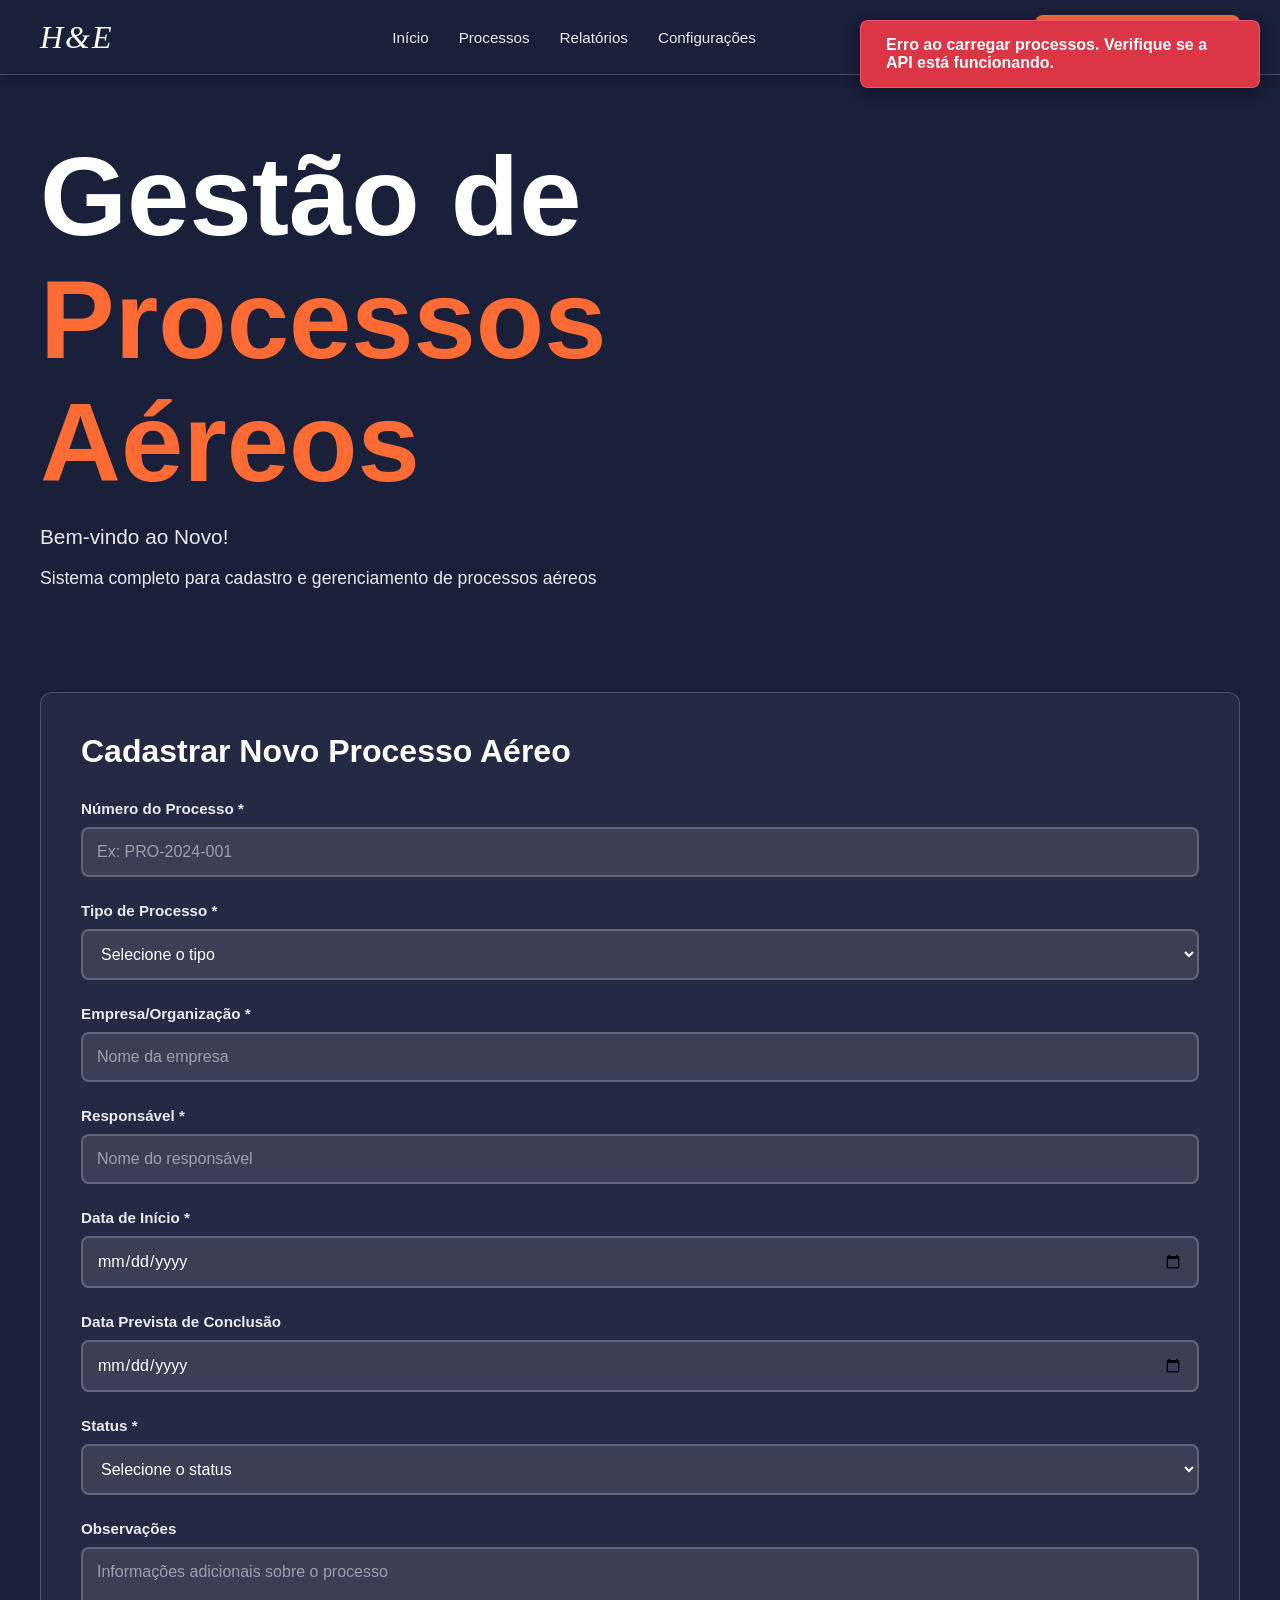
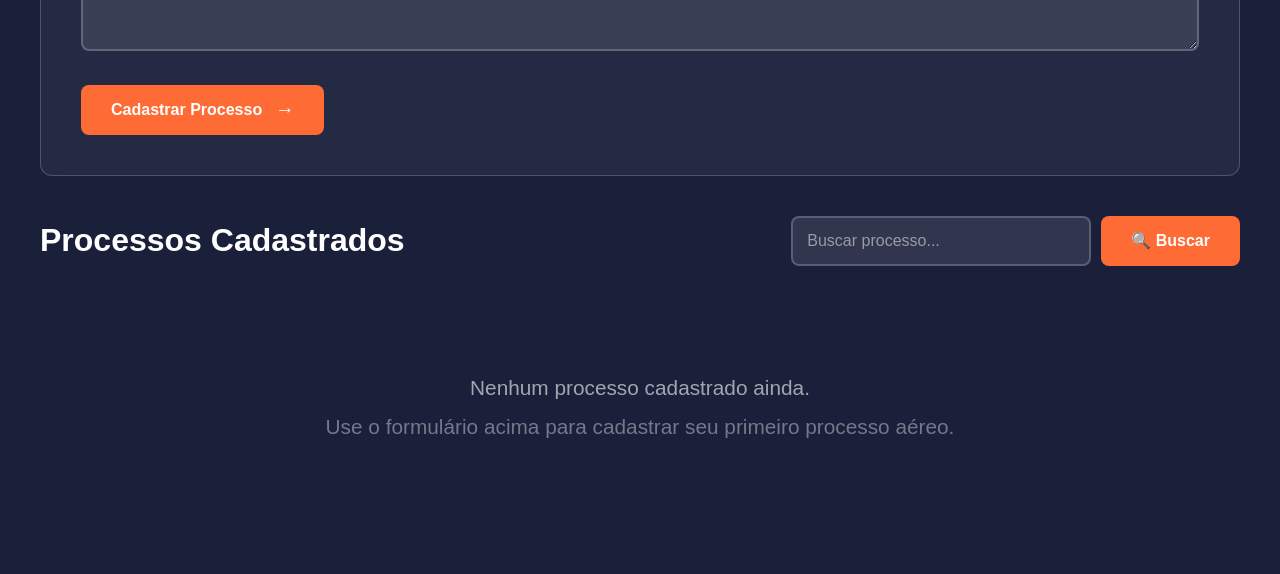
==== index.html @ e1e5bd00 "Initial commit: Sistema H&E - Gestão de Processos Aéreos - Frontend completo com HTML, CSS e JavaScr" ====
<!DOCTYPE html>
<html lang="pt-BR">
<head>
    <meta charset="UTF-8">
    <meta name="viewport" content="width=device-width, initial-scale=1.0">
    <title>Gestão de Processos Aéreos</title>
    <link rel="stylesheet" href="styles.css">
</head>
<body>
    <!-- Barra de Navegação -->
    <nav class="navbar">
        <div class="nav-container">
            <div class="nav-brand">H&E</div>
            <div class="nav-menu">
                <a href="#" class="nav-link">Início</a>
                <a href="#" class="nav-link">Processos</a>
                <a href="#" class="nav-link">Relatórios</a>
                <a href="#" class="nav-link">Configurações</a>
            </div>
            <button class="btn-nav-account">
                <span class="icon-account">👤</span>
                Acesse sua conta
            </button>
        </div>
    </nav>

    <div class="container">
        <header class="hero-header">
            <div class="hero-content">
                <h1 class="hero-title">
                    <span class="title-main">Gestão de</span>
                    <span class="title-accent">Processos Aéreos</span>
                </h1>
                <p class="hero-subtitle">Bem-vindo ao Novo!</p>
                <p class="hero-description">Sistema completo para cadastro e gerenciamento de processos aéreos</p>
            </div>
        </header>

        <main>
            <!-- Formulário de Cadastro/Edição -->
            <section class="form-section">
                <h2 id="form-title">Cadastrar Novo Processo Aéreo</h2>
                <form id="process-form">
                    <input type="hidden" id="process-id" value="">
                    
                    <div class="form-group">
                        <label for="numero-processo">Número do Processo *</label>
                        <input type="text" id="numero-processo" required placeholder="Ex: PRO-2024-001">
                    </div>

                    <div class="form-group">
                        <label for="tipo-processo">Tipo de Processo *</label>
                        <select id="tipo-processo" required>
                            <option value="">Selecione o tipo</option>
                            <option value="Licenciamento">Licenciamento</option>
                            <option value="Autorização">Autorização</option>
                            <option value="Certificação">Certificação</option>
                            <option value="Fiscalização">Fiscalização</option>
                            <option value="Outro">Outro</option>
                        </select>
                    </div>

                    <div class="form-group">
                        <label for="empresa">Empresa/Organização *</label>
                        <input type="text" id="empresa" required placeholder="Nome da empresa">
                    </div>

                    <div class="form-group">
                        <label for="responsavel">Responsável *</label>
                        <input type="text" id="responsavel" required placeholder="Nome do responsável">
                    </div>

                    <div class="form-group">
                        <label for="data-inicio">Data de Início *</label>
                        <input type="date" id="data-inicio" required>
                    </div>

                    <div class="form-group">
                        <label for="data-prevista">Data Prevista de Conclusão</label>
                        <input type="date" id="data-prevista">
                    </div>

                    <div class="form-group">
                        <label for="status">Status *</label>
                        <select id="status" required>
                            <option value="">Selecione o status</option>
                            <option value="Em Análise">Em Análise</option>
                            <option value="Aprovado">Aprovado</option>
                            <option value="Rejeitado">Rejeitado</option>
                            <option value="Pendente">Pendente</option>
                            <option value="Concluído">Concluído</option>
                        </select>
                    </div>

                    <div class="form-group">
                        <label for="observacoes">Observações</label>
                        <textarea id="observacoes" rows="4" placeholder="Informações adicionais sobre o processo"></textarea>
                    </div>

                    <div class="form-actions">
                        <button type="submit" id="submit-btn" class="btn btn-primary">
                            Cadastrar Processo
                            <span class="btn-arrow">→</span>
                        </button>
                        <button type="button" id="cancel-btn" class="btn btn-outline" style="display: none;">Cancelar Edição</button>
                    </div>
                </form>
            </section>

            <!-- Lista de Processos -->
            <section class="list-section">
                <div class="list-header">
                    <h2>Processos Cadastrados</h2>
                    <div class="search-box">
                        <input type="text" id="search-input" placeholder="Buscar processo...">
                        <button id="search-btn" class="btn btn-primary">🔍 Buscar</button>
                    </div>
                </div>

                <div id="process-list" class="process-list">
                    <!-- Processos serão inseridos aqui via JavaScript -->
                </div>

                <div id="empty-state" class="empty-state">
                    <p>Nenhum processo cadastrado ainda.</p>
                    <p class="empty-hint">Use o formulário acima para cadastrar seu primeiro processo aéreo.</p>
                </div>
            </section>
        </main>
    </div>

    <!-- Modal de Confirmação -->
    <div id="confirm-modal" class="modal">
        <div class="modal-content">
            <h3>Confirmar Exclusão</h3>
            <p>Tem certeza que deseja excluir este processo?</p>
            <div class="modal-actions">
                <button id="confirm-delete" class="btn btn-danger">Sim, Excluir</button>
                <button id="cancel-delete" class="btn btn-outline">Cancelar</button>
            </div>
        </div>
    </div>

    <script src="script.js"></script>
</body>
</html>
---- styles.css ----
* {
    margin: 0;
    padding: 0;
    box-sizing: border-box;
}

:root {
    --color-dark-blue: #1a1f3a;
    --color-blue: #2c3e7f;
    --color-orange: #ff6b35;
    --color-orange-dark: #e55a2b;
    --color-white: #ffffff;
    --color-text-light: rgba(255, 255, 255, 0.9);
    --color-text-dark: #1a1f3a;
    --color-bg-light: #f5f6fa;
    --color-border: rgba(255, 255, 255, 0.2);
}

body {
    font-family: 'Segoe UI', Tahoma, Geneva, Verdana, sans-serif;
    background: var(--color-dark-blue);
    min-height: 100vh;
    color: var(--color-white);
    padding: 0;
}

/* Navegação */
.navbar {
    background: var(--color-dark-blue);
    padding: 15px 0;
    border-bottom: 1px solid var(--color-border);
    position: sticky;
    top: 0;
    z-index: 100;
    box-shadow: 0 2px 10px rgba(0, 0, 0, 0.3);
}

.nav-container {
    max-width: 1400px;
    margin: 0 auto;
    padding: 0 40px;
    display: flex;
    justify-content: space-between;
    align-items: center;
    flex-wrap: wrap;
    gap: 20px;
}

.nav-brand {
    font-family: Georgia, 'Times New Roman', Times, serif;
    font-size: 2em;
    font-weight: normal;
    color: var(--color-white);
    letter-spacing: 2px;
    font-style: italic;
}

.nav-menu {
    display: flex;
    gap: 30px;
    flex-wrap: wrap;
}

.nav-link {
    color: var(--color-text-light);
    text-decoration: none;
    font-weight: 500;
    transition: color 0.3s;
    font-size: 0.95em;
}

.nav-link:hover {
    color: var(--color-orange);
}

.btn-nav-account {
    background: var(--color-orange);
    color: var(--color-white);
    border: none;
    padding: 12px 24px;
    border-radius: 8px;
    font-weight: 600;
    cursor: pointer;
    display: flex;
    align-items: center;
    gap: 8px;
    transition: all 0.3s;
    font-size: 0.95em;
}

.btn-nav-account:hover {
    background: var(--color-orange-dark);
    transform: translateY(-2px);
    box-shadow: 0 4px 12px rgba(255, 107, 53, 0.4);
}

.icon-account {
    font-size: 1.1em;
}

/* Container Principal */
.container {
    max-width: 1400px;
    margin: 0 auto;
    background: var(--color-dark-blue);
    min-height: calc(100vh - 80px);
}

/* Hero Header */
.hero-header {
    background: var(--color-dark-blue);
    padding: 60px 40px;
    text-align: left;
}

.hero-content {
    max-width: 800px;
}

.hero-title {
    display: flex;
    flex-direction: column;
    margin-bottom: 20px;
}

.title-main {
    font-size: 3.5em;
    font-weight: bold;
    color: var(--color-white);
    line-height: 1.1;
}

.title-accent {
    font-size: 3.5em;
    font-weight: bold;
    color: var(--color-orange);
    line-height: 1.1;
}

.hero-subtitle {
    font-size: 1.3em;
    color: var(--color-text-light);
    margin-bottom: 15px;
    font-weight: 500;
}

.hero-description {
    font-size: 1.1em;
    color: var(--color-text-light);
    line-height: 1.6;
    max-width: 600px;
}

/* Main Content */
main {
    padding: 40px;
    background: var(--color-dark-blue);
}

/* Form Section */
.form-section {
    background: rgba(255, 255, 255, 0.05);
    padding: 40px;
    border-radius: 12px;
    margin-bottom: 40px;
    border: 1px solid var(--color-border);
    backdrop-filter: blur(10px);
}

.form-section h2 {
    color: var(--color-white);
    margin-bottom: 30px;
    font-size: 2em;
    font-weight: 600;
}

.form-group {
    margin-bottom: 25px;
}

.form-group label {
    display: block;
    margin-bottom: 10px;
    font-weight: 600;
    color: var(--color-text-light);
    font-size: 0.95em;
}

.form-group input,
.form-group select,
.form-group textarea {
    width: 100%;
    padding: 14px;
    background: rgba(255, 255, 255, 0.1);
    border: 2px solid var(--color-border);
    border-radius: 8px;
    font-size: 1em;
    transition: all 0.3s;
    font-family: inherit;
    color: var(--color-white);
}

.form-group input::placeholder,
.form-group textarea::placeholder {
    color: rgba(255, 255, 255, 0.5);
}

.form-group input:focus,
.form-group select:focus,
.form-group textarea:focus {
    outline: none;
    border-color: var(--color-orange);
    background: rgba(255, 255, 255, 0.15);
}

.form-group select {
    cursor: pointer;
}

.form-group select option {
    background: var(--color-dark-blue);
    color: var(--color-white);
}

.form-group textarea {
    resize: vertical;
}

.form-actions {
    display: flex;
    gap: 15px;
    margin-top: 30px;
    flex-wrap: wrap;
}

/* Botões */
.btn {
    padding: 14px 30px;
    border: none;
    border-radius: 8px;
    font-size: 1em;
    font-weight: 600;
    cursor: pointer;
    transition: all 0.3s;
    display: inline-flex;
    align-items: center;
    gap: 8px;
    text-transform: none;
    letter-spacing: 0;
}

.btn-primary {
    background: var(--color-orange);
    color: var(--color-white);
}

.btn-primary:hover {
    background: var(--color-orange-dark);
    transform: translateY(-2px);
    box-shadow: 0 5px 15px rgba(255, 107, 53, 0.4);
}

.btn-arrow {
    font-size: 1.2em;
    margin-left: 5px;
}

.btn-outline {
    background: transparent;
    color: var(--color-white);
    border: 2px solid var(--color-white);
}

.btn-outline:hover {
    background: rgba(255, 255, 255, 0.1);
    border-color: var(--color-orange);
    color: var(--color-orange);
}

.btn-edit {
    background: var(--color-orange);
    color: var(--color-white);
    padding: 10px 20px;
    font-size: 0.9em;
}

.btn-edit:hover {
    background: var(--color-orange-dark);
    transform: translateY(-2px);
}

.btn-delete {
    background: #dc3545;
    color: var(--color-white);
    padding: 10px 20px;
    font-size: 0.9em;
}

.btn-delete:hover {
    background: #c82333;
    transform: translateY(-2px);
}

/* List Section */
.list-section {
    margin-top: 40px;
}

.list-header {
    display: flex;
    justify-content: space-between;
    align-items: center;
    margin-bottom: 30px;
    flex-wrap: wrap;
    gap: 20px;
}

.list-header h2 {
    color: var(--color-white);
    font-size: 2em;
    font-weight: 600;
}

.search-box {
    display: flex;
    gap: 10px;
    flex-wrap: wrap;
}

.search-box input {
    padding: 14px;
    background: rgba(255, 255, 255, 0.1);
    border: 2px solid var(--color-border);
    border-radius: 8px;
    font-size: 1em;
    width: 300px;
    color: var(--color-white);
    transition: all 0.3s;
}

.search-box input::placeholder {
    color: rgba(255, 255, 255, 0.5);
}

.search-box input:focus {
    outline: none;
    border-color: var(--color-orange);
    background: rgba(255, 255, 255, 0.15);
}

/* Process List */
.process-list {
    display: grid;
    gap: 20px;
}

.process-card {
    background: rgba(255, 255, 255, 0.05);
    border: 1px solid var(--color-border);
    border-radius: 12px;
    padding: 30px;
    transition: all 0.3s;
    backdrop-filter: blur(10px);
}

.process-card:hover {
    border-color: var(--color-orange);
    transform: translateY(-3px);
    box-shadow: 0 8px 20px rgba(255, 107, 53, 0.2);
    background: rgba(255, 255, 255, 0.08);
}

.process-header {
    display: flex;
    justify-content: space-between;
    align-items: start;
    margin-bottom: 20px;
    flex-wrap: wrap;
    gap: 15px;
}

.process-number {
    font-size: 1.5em;
    font-weight: bold;
    color: var(--color-orange);
}

.process-status {
    padding: 8px 18px;
    border-radius: 20px;
    font-size: 0.85em;
    font-weight: 600;
    text-transform: uppercase;
}

.status-em-analise {
    background: rgba(255, 193, 7, 0.2);
    color: #ffc107;
    border: 1px solid rgba(255, 193, 7, 0.3);
}

.status-aprovado {
    background: rgba(40, 167, 69, 0.2);
    color: #28a745;
    border: 1px solid rgba(40, 167, 69, 0.3);
}

.status-rejeitado {
    background: rgba(220, 53, 69, 0.2);
    color: #dc3545;
    border: 1px solid rgba(220, 53, 69, 0.3);
}

.status-pendente {
    background: rgba(23, 162, 184, 0.2);
    color: #17a2b8;
    border: 1px solid rgba(23, 162, 184, 0.3);
}

.status-concluido {
    background: rgba(40, 167, 69, 0.2);
    color: #28a745;
    border: 1px solid rgba(40, 167, 69, 0.3);
}

.process-info {
    display: grid;
    grid-template-columns: repeat(auto-fit, minmax(220px, 1fr));
    gap: 20px;
    margin-bottom: 25px;
}

.info-item {
    display: flex;
    flex-direction: column;
}

.info-label {
    font-size: 0.85em;
    color: rgba(255, 255, 255, 0.6);
    margin-bottom: 8px;
    font-weight: 600;
    text-transform: uppercase;
    letter-spacing: 0.5px;
}

.info-value {
    font-size: 1.05em;
    color: var(--color-white);
    font-weight: 500;
}

.process-actions {
    display: flex;
    gap: 12px;
    margin-top: 20px;
    padding-top: 20px;
    border-top: 1px solid var(--color-border);
    flex-wrap: wrap;
}

.empty-state {
    text-align: center;
    padding: 80px 20px;
    color: rgba(255, 255, 255, 0.6);
}

.empty-state p {
    font-size: 1.3em;
    margin-bottom: 15px;
}

.empty-hint {
    font-size: 1em;
    color: rgba(255, 255, 255, 0.4);
}

.hidden {
    display: none !important;
}

/* Modal */
.modal {
    display: none;
    position: fixed;
    z-index: 2000;
    left: 0;
    top: 0;
    width: 100%;
    height: 100%;
    background-color: rgba(0, 0, 0, 0.7);
    justify-content: center;
    align-items: center;
    backdrop-filter: blur(5px);
}

.modal.show {
    display: flex;
}

.modal-content {
    background: var(--color-dark-blue);
    padding: 40px;
    border-radius: 15px;
    max-width: 450px;
    width: 90%;
    box-shadow: 0 20px 60px rgba(0, 0, 0, 0.5);
    border: 1px solid var(--color-border);
}

.modal-content h3 {
    color: var(--color-orange);
    margin-bottom: 20px;
    font-size: 1.5em;
}

.modal-content p {
    margin-bottom: 30px;
    color: var(--color-text-light);
    line-height: 1.6;
}

.modal-actions {
    display: flex;
    gap: 15px;
    justify-content: flex-end;
    flex-wrap: wrap;
}

.btn-danger {
    background: #dc3545;
    color: var(--color-white);
}

.btn-danger:hover {
    background: #c82333;
    transform: translateY(-2px);
    box-shadow: 0 5px 15px rgba(220, 53, 69, 0.4);
}

/* Responsividade */
@media (max-width: 1024px) {
    .title-main,
    .title-accent {
        font-size: 2.5em;
    }
}

@media (max-width: 768px) {
    .nav-container {
        padding: 0 20px;
        flex-direction: column;
        align-items: flex-start;
    }

    .nav-menu {
        width: 100%;
        flex-direction: column;
        gap: 15px;
    }

    .btn-nav-account {
        width: 100%;
        justify-content: center;
    }

    .hero-header {
        padding: 40px 20px;
    }

    .title-main,
    .title-accent {
        font-size: 2em;
    }

    main {
        padding: 20px;
    }

    .form-section {
        padding: 25px;
    }

    .list-header {
        flex-direction: column;
        align-items: stretch;
    }

    .search-box {
        width: 100%;
    }

    .search-box input {
        width: 100%;
    }

    .process-header {
        flex-direction: column;
    }

    .process-info {
        grid-template-columns: 1fr;
    }

    .form-actions {
        flex-direction: column;
    }

    .btn {
        width: 100%;
        justify-content: center;
    }

    .process-actions {
        flex-direction: column;
    }

    .modal-actions {
        flex-direction: column;
    }
}

@media (max-width: 480px) {
    .title-main,
    .title-accent {
        font-size: 1.8em;
    }

    .hero-subtitle {
        font-size: 1.1em;
    }

    .form-section h2,
    .list-header h2 {
        font-size: 1.5em;
    }
}
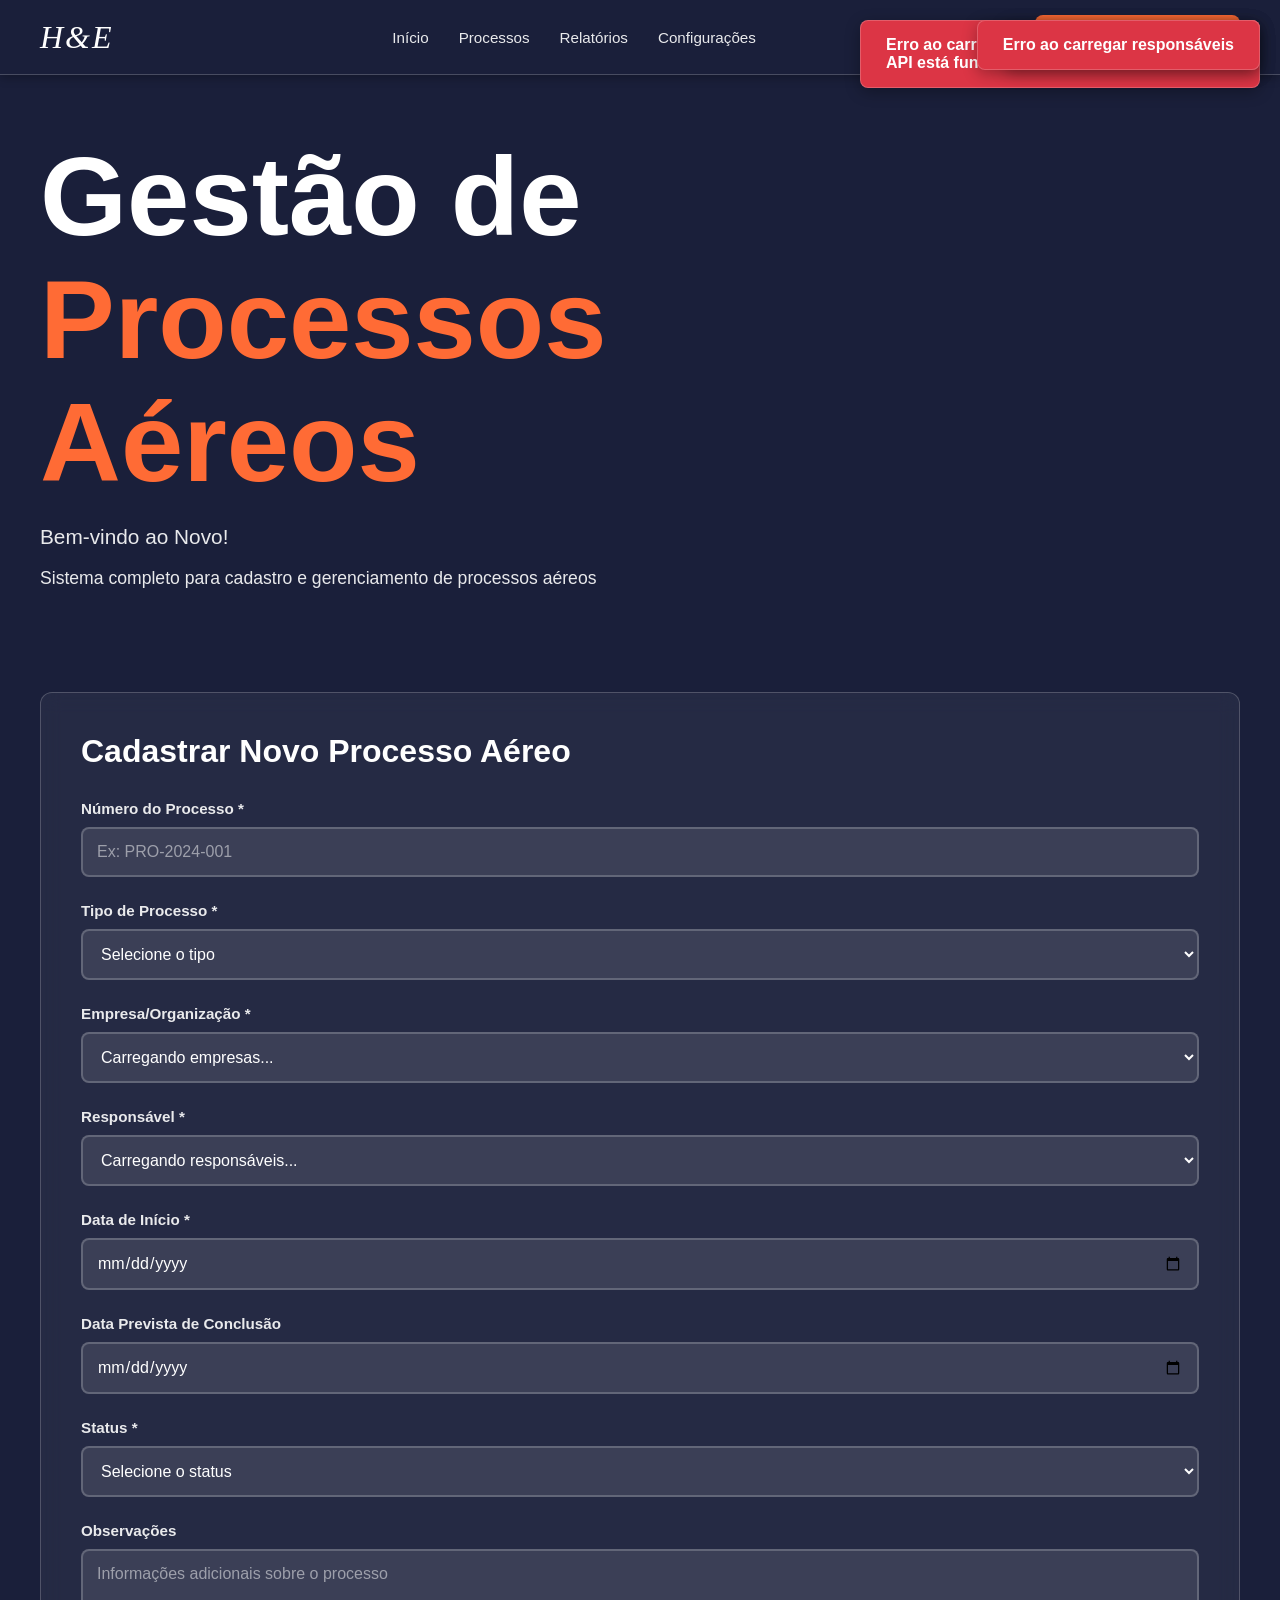
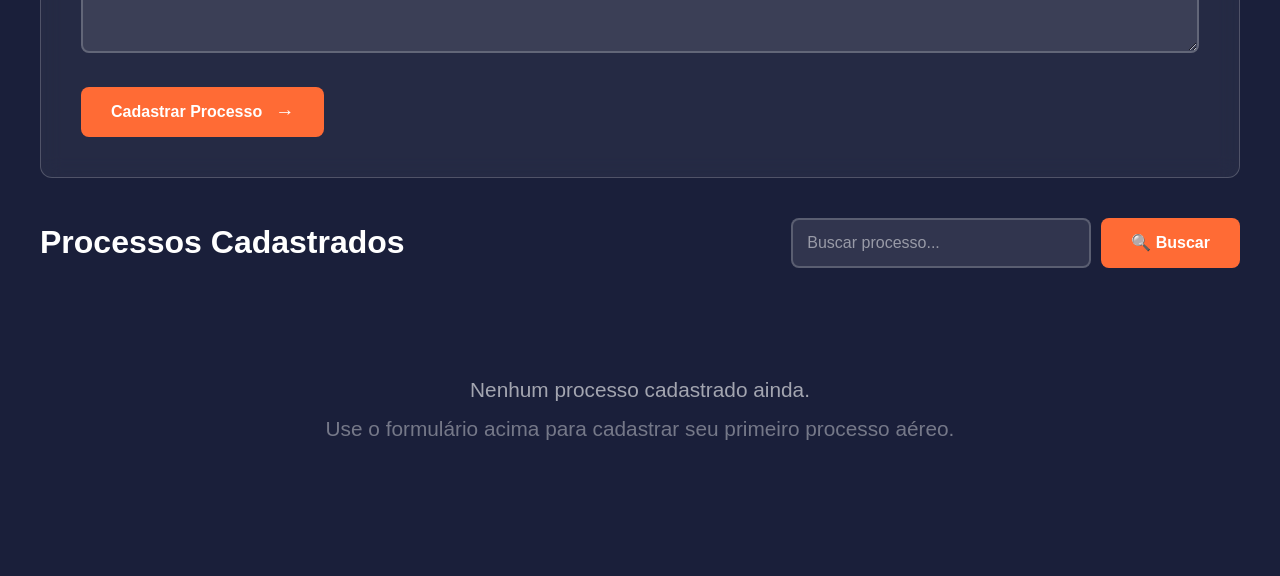
==== commit 9b9d3a5c: "Implementar modelo relacional com tabelas empresas e responsaveis - Adicionar tabelas empresas e res" ====
--- a/index.html
+++ b/index.html
@@ -62,12 +62,16 @@
 
                     <div class="form-group">
                         <label for="empresa">Empresa/Organização *</label>
-                        <input type="text" id="empresa" required placeholder="Nome da empresa">
+                        <select id="empresa" required>
+                            <option value="">Carregando empresas...</option>
+                        </select>
                     </div>
 
                     <div class="form-group">
                         <label for="responsavel">Responsável *</label>
-                        <input type="text" id="responsavel" required placeholder="Nome do responsável">
+                        <select id="responsavel" required>
+                            <option value="">Carregando responsáveis...</option>
+                        </select>
                     </div>
 
                     <div class="form-group">
--- a/styles.css
+++ b/styles.css
@@ -294,11 +294,18 @@
     color: var(--color-white);
     padding: 10px 20px;
     font-size: 0.9em;
+    cursor: pointer;
+    pointer-events: auto;
 }
 
 .btn-delete:hover {
     background: #c82333;
     transform: translateY(-2px);
+}
+
+.btn-edit {
+    cursor: pointer;
+    pointer-events: auto;
 }
 
 /* List Section */
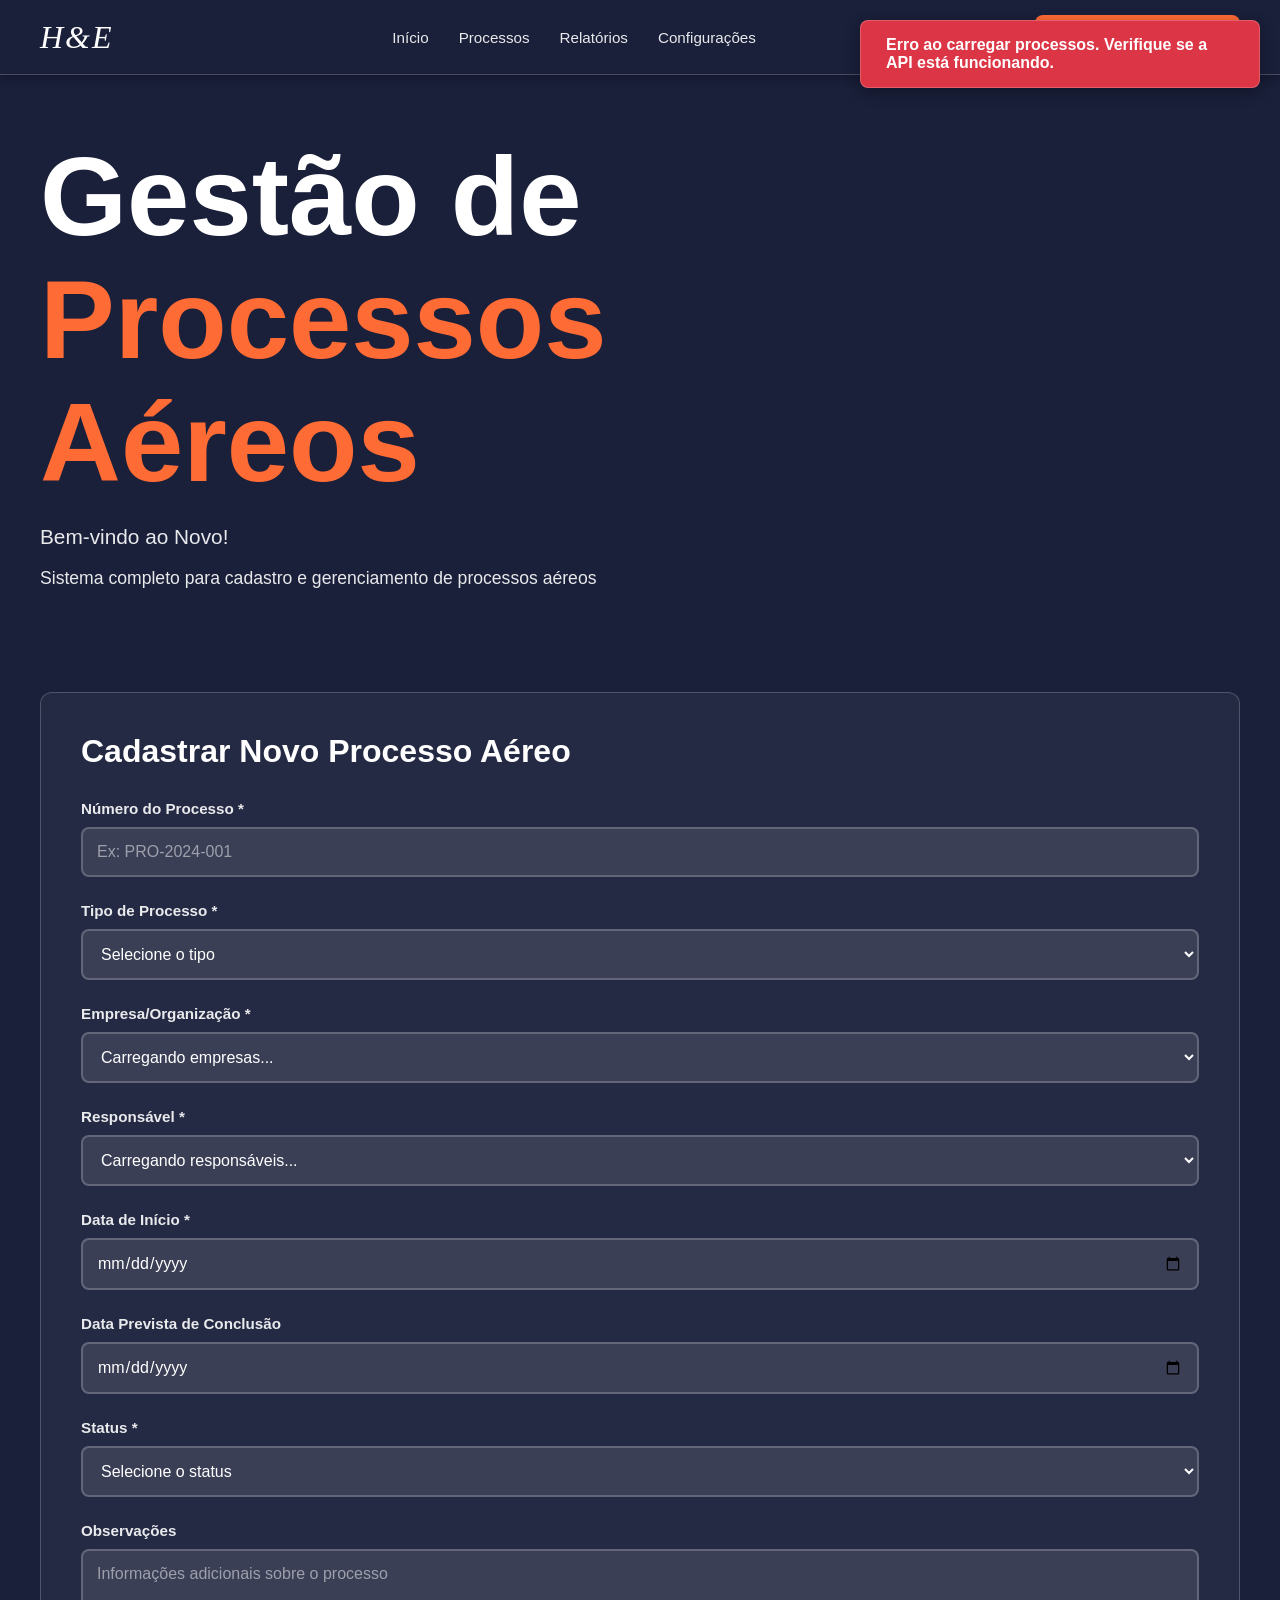
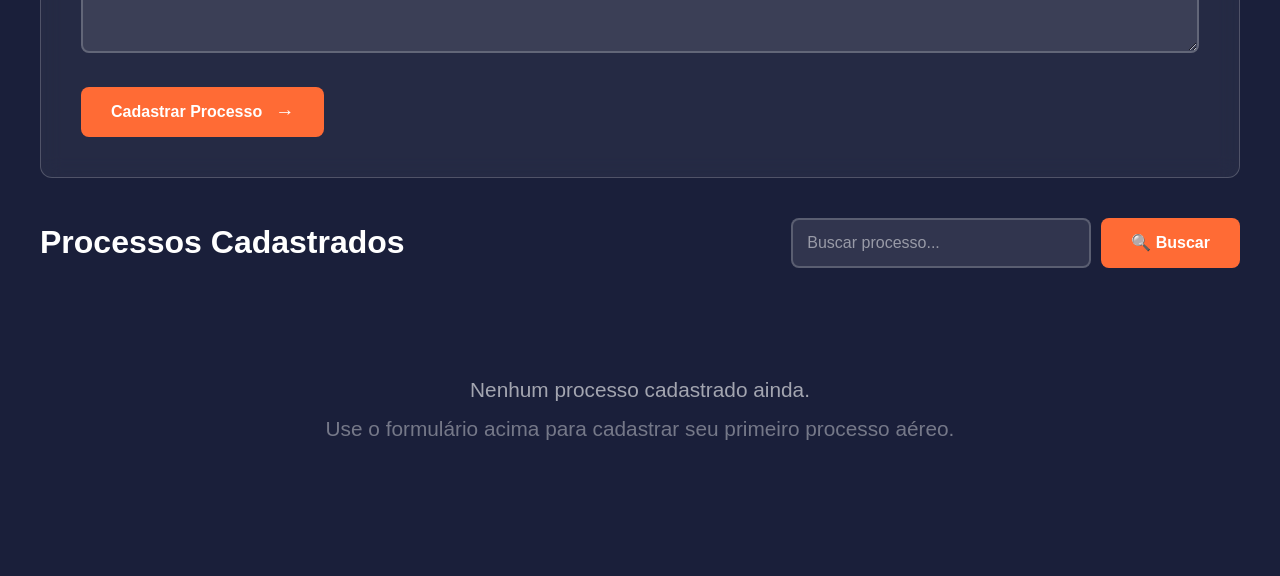
==== commit 55c03f63: "Corrigir erros do console e melhorar funcionalidades de editar/excluir - Corrigir erro 'Cannot read " ====
--- a/index.html
+++ b/index.html
@@ -136,10 +136,13 @@
     <!-- Modal de Confirmação -->
     <div id="confirm-modal" class="modal">
         <div class="modal-content">
-            <h3>Confirmar Exclusão</h3>
-            <p>Tem certeza que deseja excluir este processo?</p>
+            <h3>⚠️ Confirmar Exclusão</h3>
+            <p id="confirm-message">Tem certeza que deseja excluir este processo? Esta ação não pode ser desfeita.</p>
+            <p style="color: #ff6b35; font-weight: 600; margin-top: 10px; font-size: 0.9em;">
+                O processo será excluído permanentemente do banco de dados.
+            </p>
             <div class="modal-actions">
-                <button id="confirm-delete" class="btn btn-danger">Sim, Excluir</button>
+                <button id="confirm-delete" class="btn btn-danger">Sim, Excluir Permanentemente</button>
                 <button id="cancel-delete" class="btn btn-outline">Cancelar</button>
             </div>
         </div>
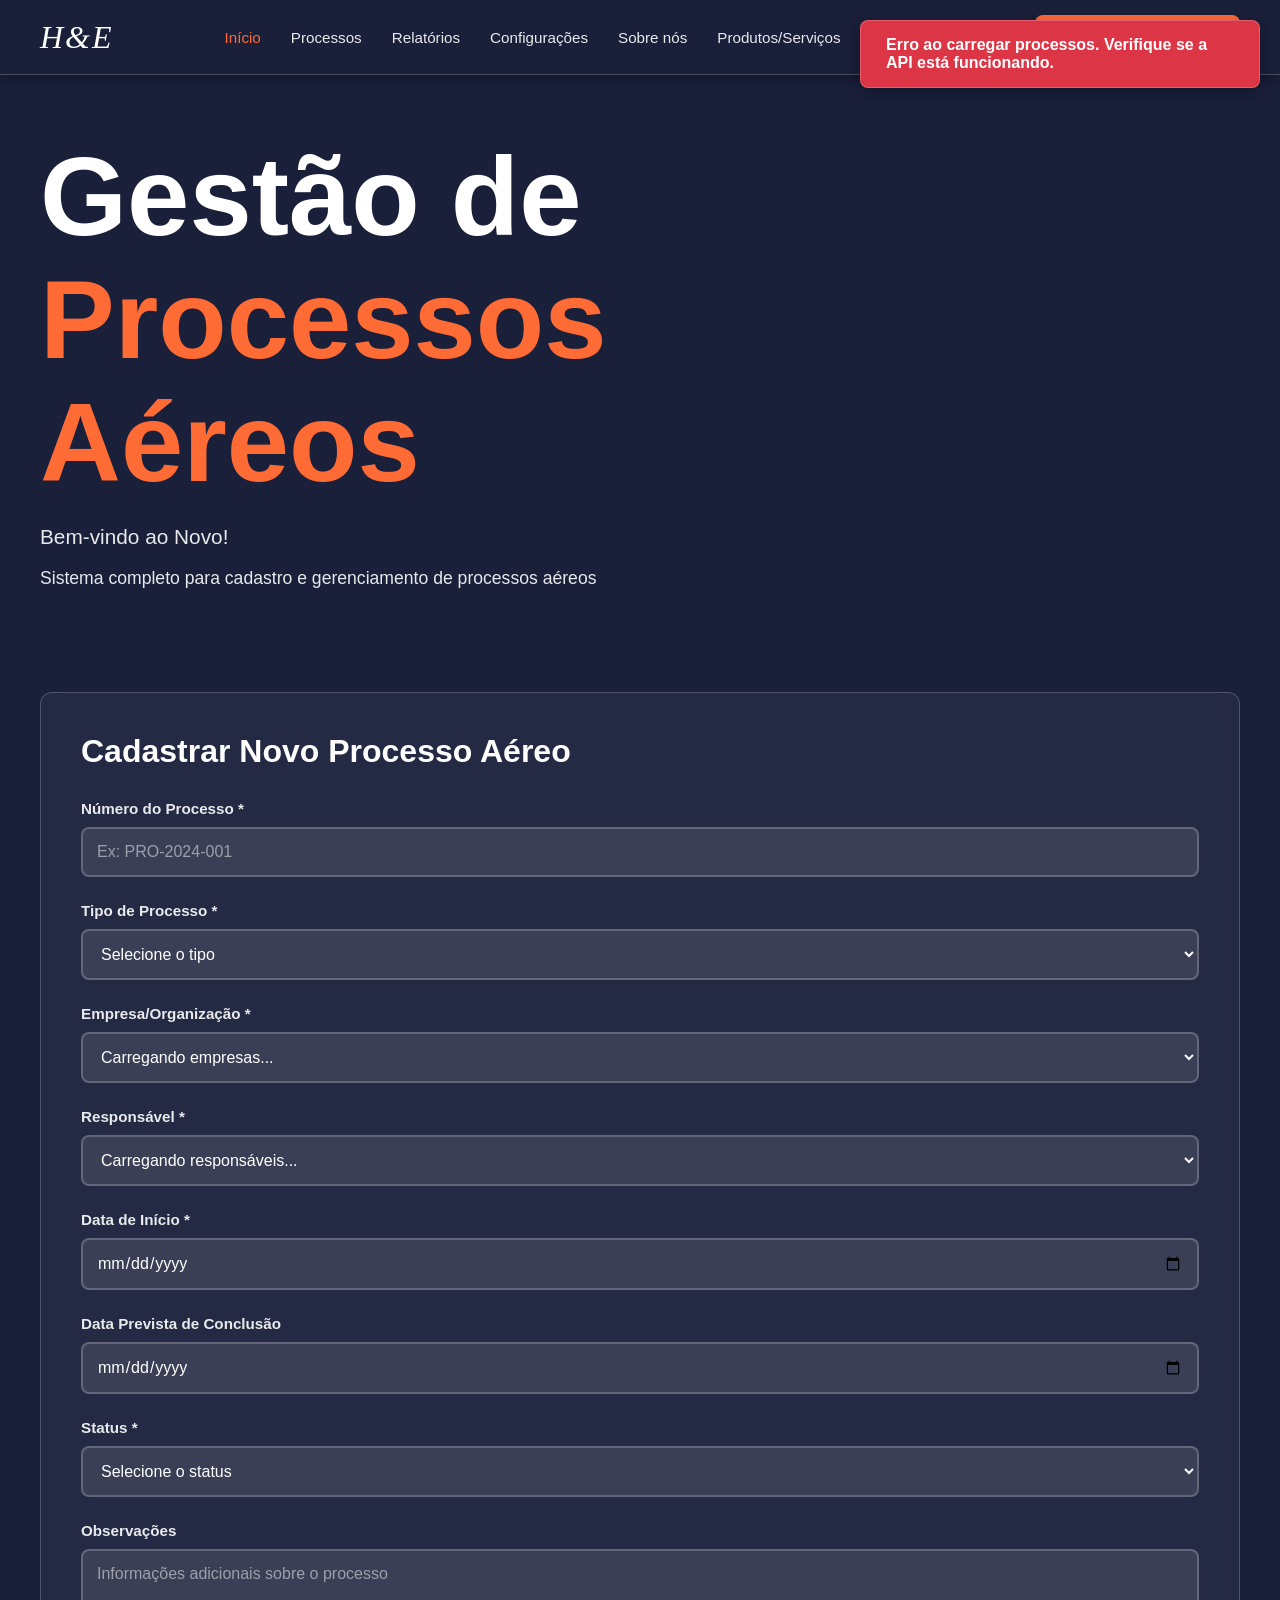
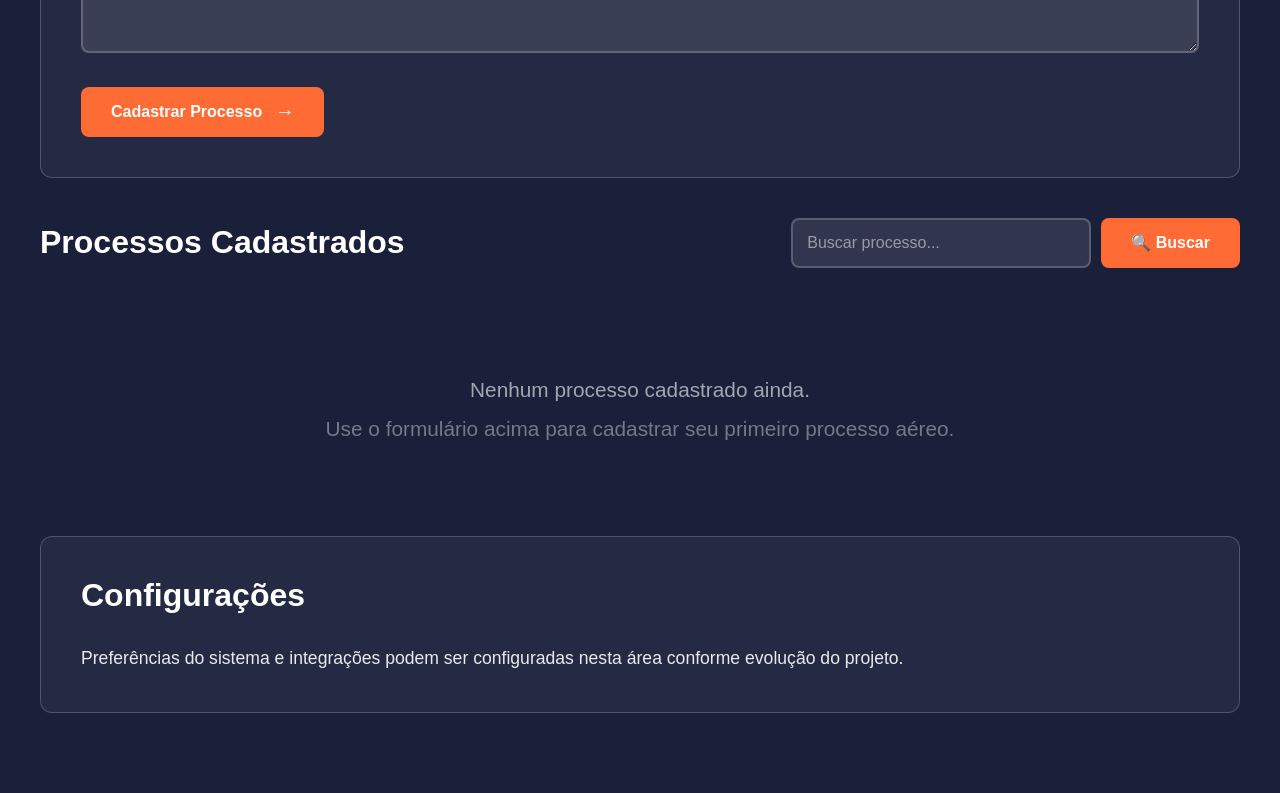
==== commit 2ab6e469: "feat: páginas institucionais (Sobre, Produtos, Contato) e menu atualizado Inclui navegação com âncor" ====
--- a/index.html
+++ b/index.html
@@ -10,12 +10,15 @@
     <!-- Barra de Navegação -->
     <nav class="navbar">
         <div class="nav-container">
-            <div class="nav-brand">H&E</div>
+            <a href="index.html" class="nav-brand-link" title="Página inicial"><div class="nav-brand">H&E</div></a>
             <div class="nav-menu">
-                <a href="#" class="nav-link">Início</a>
-                <a href="#" class="nav-link">Processos</a>
-                <a href="#" class="nav-link">Relatórios</a>
-                <a href="#" class="nav-link">Configurações</a>
+                <a href="index.html" class="nav-link active">Início</a>
+                <a href="index.html#processos" class="nav-link">Processos</a>
+                <a href="index.html#relatorios" class="nav-link">Relatórios</a>
+                <a href="index.html#configuracoes" class="nav-link">Configurações</a>
+                <a href="sobre.html" class="nav-link">Sobre nós</a>
+                <a href="produtos.html" class="nav-link">Produtos/Serviços</a>
+                <a href="contato.html" class="nav-link">Contato</a>
             </div>
             <button class="btn-nav-account">
                 <span class="icon-account">👤</span>
@@ -38,7 +41,7 @@
 
         <main>
             <!-- Formulário de Cadastro/Edição -->
-            <section class="form-section">
+            <section id="processos" class="form-section">
                 <h2 id="form-title">Cadastrar Novo Processo Aéreo</h2>
                 <form id="process-form">
                     <input type="hidden" id="process-id" value="">
@@ -112,7 +115,7 @@
             </section>
 
             <!-- Lista de Processos -->
-            <section class="list-section">
+            <section id="relatorios" class="list-section">
                 <div class="list-header">
                     <h2>Processos Cadastrados</h2>
                     <div class="search-box">
@@ -129,6 +132,13 @@
                     <p>Nenhum processo cadastrado ainda.</p>
                     <p class="empty-hint">Use o formulário acima para cadastrar seu primeiro processo aéreo.</p>
                 </div>
+            </section>
+
+            <section id="configuracoes" class="form-section" aria-labelledby="configuracoes-titulo">
+                <h2 id="configuracoes-titulo">Configurações</h2>
+                <p class="hero-description" style="max-width: none;">
+                    Preferências do sistema e integrações podem ser configuradas nesta área conforme evolução do projeto.
+                </p>
             </section>
         </main>
     </div>
--- a/styles.css
+++ b/styles.css
@@ -71,6 +71,115 @@
 
 .nav-link:hover {
     color: var(--color-orange);
+}
+
+.nav-link.active {
+    color: var(--color-orange);
+}
+
+.nav-brand-link {
+    text-decoration: none;
+    color: inherit;
+}
+
+.nav-brand-link:hover .nav-brand {
+    color: var(--color-orange);
+}
+
+/* Páginas institucionais (Sobre, Produtos, Contato) */
+.content-page {
+    padding: 40px;
+    max-width: 900px;
+    margin: 0 auto;
+}
+
+.content-card {
+    background: rgba(255, 255, 255, 0.05);
+    padding: 40px;
+    border-radius: 12px;
+    border: 1px solid var(--color-border);
+    backdrop-filter: blur(10px);
+}
+
+.content-card h1 {
+    color: var(--color-orange);
+    font-size: 2em;
+    font-weight: 600;
+    margin-bottom: 24px;
+    line-height: 1.2;
+}
+
+.content-card h2 {
+    color: var(--color-white);
+    font-size: 1.35em;
+    font-weight: 600;
+    margin-top: 28px;
+    margin-bottom: 16px;
+}
+
+.content-card p {
+    color: var(--color-text-light);
+    line-height: 1.75;
+    margin-bottom: 1em;
+    font-size: 1.05em;
+}
+
+.content-card ul {
+    margin: 0 0 1em 1.25em;
+    color: var(--color-text-light);
+    line-height: 1.75;
+}
+
+.content-card li {
+    margin-bottom: 0.65em;
+}
+
+.content-card li strong {
+    color: var(--color-white);
+}
+
+.contact-grid {
+    display: grid;
+    gap: 20px;
+    margin-top: 28px;
+}
+
+.contact-item {
+    padding: 20px;
+    background: rgba(255, 255, 255, 0.04);
+    border-radius: 8px;
+    border: 1px solid var(--color-border);
+}
+
+.contact-item strong {
+    display: block;
+    color: var(--color-orange);
+    font-size: 0.85em;
+    text-transform: uppercase;
+    letter-spacing: 0.5px;
+    margin-bottom: 8px;
+}
+
+.contact-item span {
+    color: var(--color-text-light);
+    font-size: 1.05em;
+}
+
+.contact-address {
+    display: block;
+    line-height: 1.6;
+}
+
+.contact-link {
+    color: var(--color-text-light);
+    text-decoration: none;
+    border-bottom: 1px solid rgba(255, 107, 53, 0.5);
+    transition: color 0.3s, border-color 0.3s;
+}
+
+.contact-link:hover {
+    color: var(--color-orange);
+    border-bottom-color: var(--color-orange);
 }
 
 .btn-nav-account {
@@ -584,6 +693,18 @@
         padding: 20px;
     }
 
+    .content-page {
+        padding: 20px;
+    }
+
+    .content-card {
+        padding: 25px;
+    }
+
+    .content-card h1 {
+        font-size: 1.5em;
+    }
+
     .form-section {
         padding: 25px;
     }
